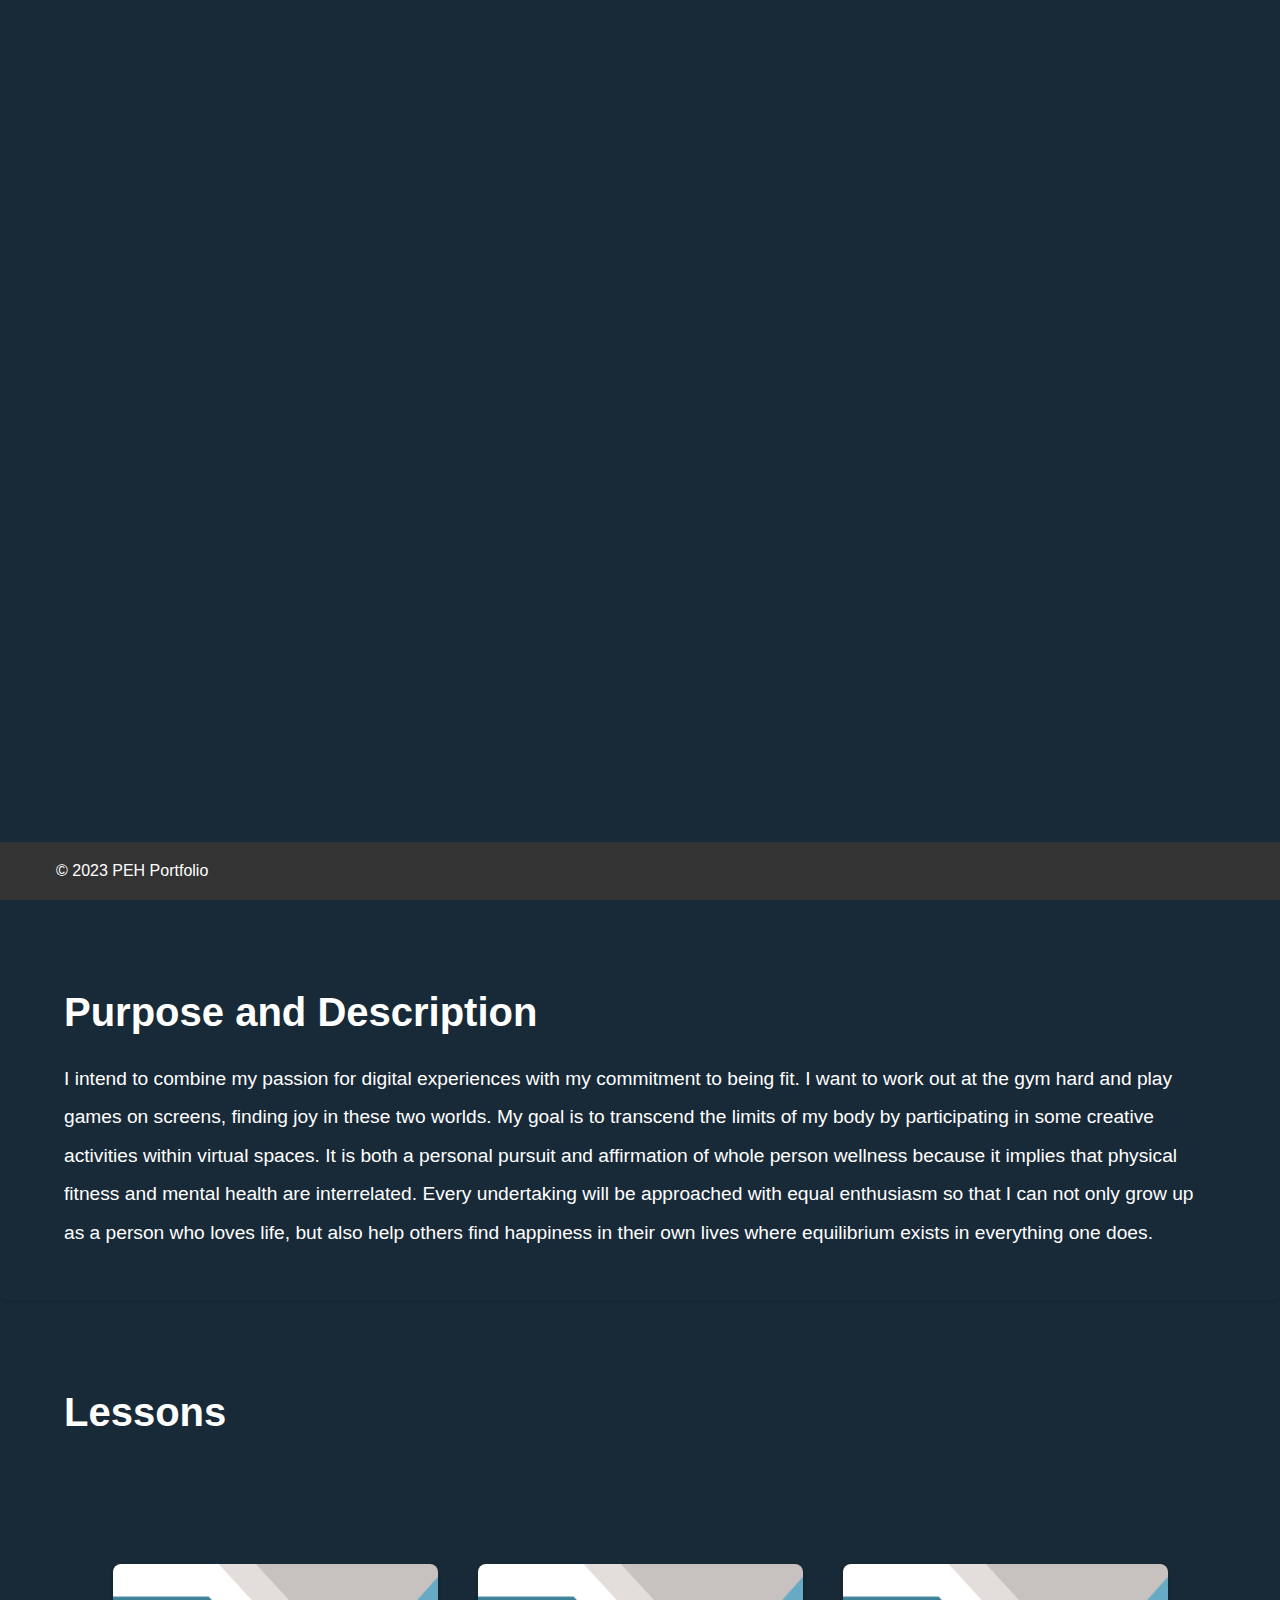
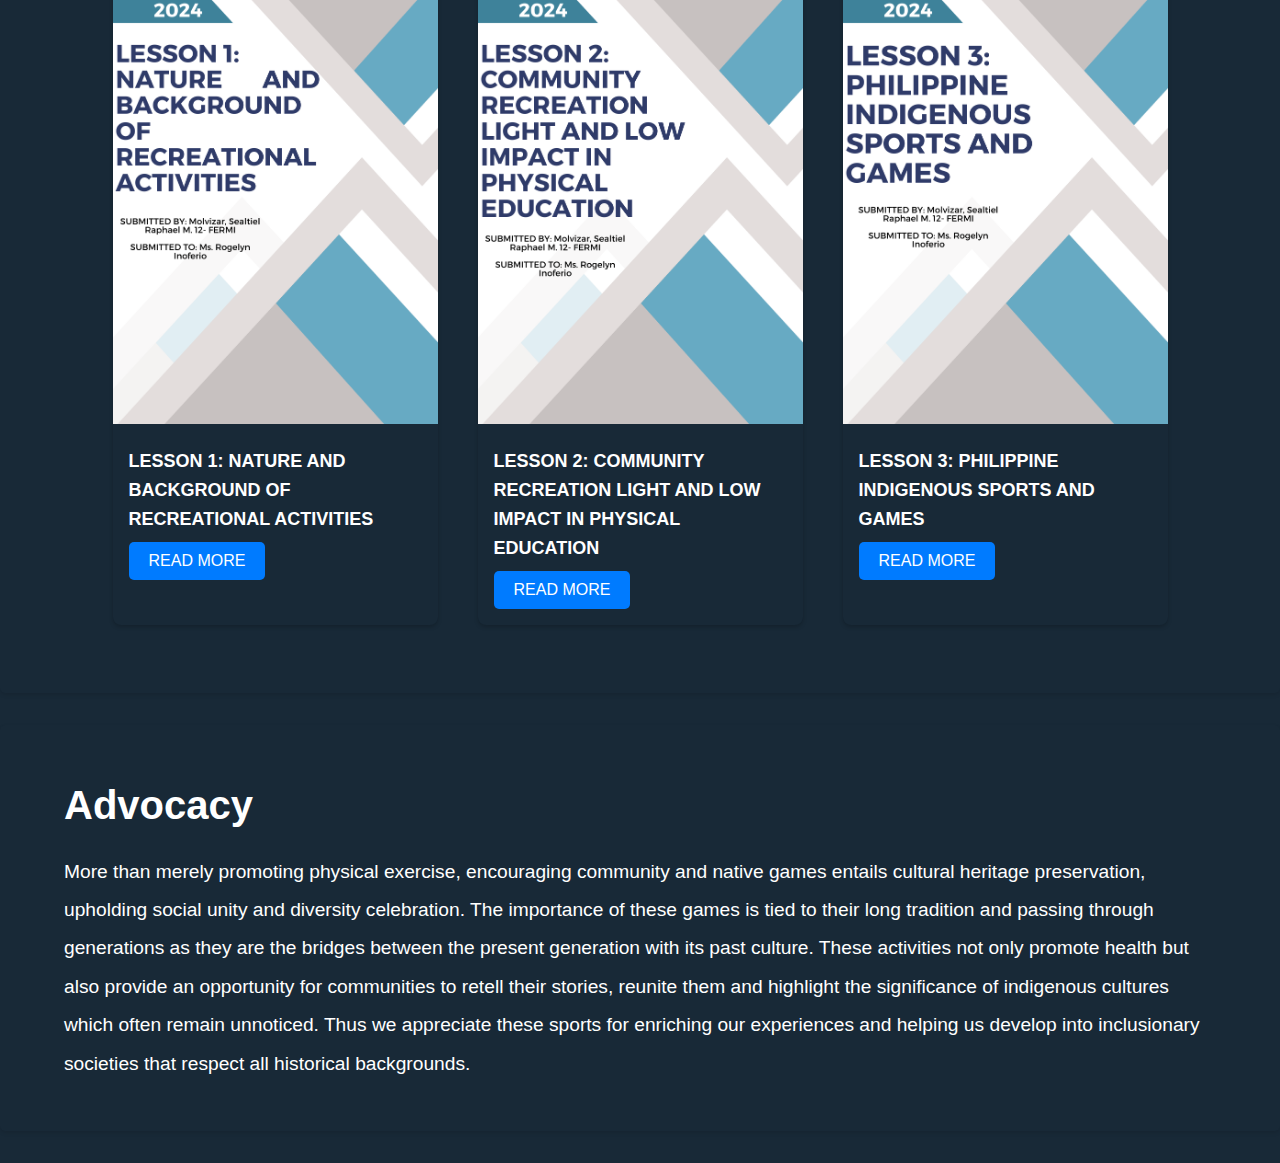
==== index.html @ 55e08d34 "Add files via upload" ====
<!DOCTYPE html>
<html lang="en">
<head>
    <meta charset="UTF-8">
    <meta name="viewport" content="width=device-width, initial-scale=1.0">
    <title>Document</title>
    <link rel="stylesheet" href="styles.css">
    <link rel="stylesheet" href="wer.css">
</head>
<body>
    <header>
        <h1>GameGain</h1>
        <nav>
            <a href="#purpose">Purpose and Description</a>
            <a href="#lesson" >Lessons</a>
            <a href="#advocacy">Advocacy</a>
        </nav>
    </header>
    <section class="Home">
        <div class="text-box">
            <h1>12-FERMI | PEH PORTFOLIO</h1>
            <h1>"Strength, Strategy, Balance."</h1>
            <p> Hi, I’m Sealtiel Raphael M. Molvizar. A committed person and who has a great love for workouts and digital escapades. 
                My journey can be seen as the synthesis of weightlifting 
                in the gym and playing fantastic computer games. 
                This is a routine that is well known to all fitness 
                addicts like me; it’s about lifting iron, pushing oneself
                 as much as possible through physical limits. The virtual 
                 world of gaming provides me with an opportunity to 
                 explore my hidden talents using unlimited imagination 
                 and strategic thinking. Every activity I undertake 
                 whether it is molding my body or exploring electronic 
                 territories, I approach it eagerly with a desire for 
                 growth, fun and contentment among other things along 
                 the way.</p>
                 <span class="btn-box">
                    <button type="button" class="btn" onclick="redirectToAnotherPage()">Back</button>
                </span>
        </div>
        
        <span class="background-span">
            <span class="overlay"></span>
            <img src="./background.png" alt="">
        </span>
        <img src="23.png" class="img" alt="">
    </section>

    <main><!-- Purpose and Description section -->
        <section id="purpose">
            <div class="container">
                <h2>Purpose and Description</h2>
                <p>I intend to combine my passion for digital experiences with my commitment to being fit. I want to work out at the gym hard and play games on screens, 
                    finding joy in these two worlds. My goal is to transcend the limits of my body by
                     participating in some creative activities within virtual spaces. It is both a personal
                      pursuit and affirmation of whole person wellness because it implies that physical 
                      fitness and mental health are interrelated. Every undertaking will be approached with
                       equal enthusiasm so that I can not only grow up as a person who loves life, but 
                       also help others find happiness in their own lives where equilibrium exists in 
                       everything one does.</p>
            </div>
        </section>

        <section id="lesson">
            <div class="container">
                <h2>Lessons</h2>
                <div class="card-container">
                    <div class="card">
                        <img src="1.png">
                        <div class="card-content">
                            <h3>LESSON 1: NATURE AND BACKGROUND OF RECREATIONAL ACTIVITIES</h3>
                            <p></p>
                            <button data-modal-target="#modal1" class="modal-button">READ MORE</button>
                            <div class="modal" id="modal1">
                                <div class="modal-header">
                                    <div class="title">Example Modal</div>
                                    <button data-close-button class="close-button">&times;</button>
                                </div>
                                <div class="modal-body">
                                    <p>Recreational activities are a variety of interests catering to different people. For instance, from the silent literary works like drawing and reading in the house to the thrilling adventures outside for instance climbing or surfing, relaxation provides opportunities that people can use for amusement as well as self-development. Every pursuit has its own charm which offers room for personal expression, innovation and social interaction with others who have similar passions.</p>
                                    <br>
                                    <p>Besides, recreational activities help in building the gap between man and nature hence creating a strong basis for environmental admiration. For example, people get actively engaged in outdoor activities such as camping or wildlife photography thus attaining experience on how natural systems work better and also developing consciousness concerning proper care of nature. This association with nature enhances physical fitness but at the same time nourishes people spiritually; it confirms innate unity between our species and an environment consisting of Earth’s creatures.</p>
                                    <br>
                                    <p>In the end, this choice will come down to something quite personal. Passion, principles and dreams are all part of how people select their pastime activities. If they can know what makes them happy and satisfied, individuals can make their lives more balanced and significant. Recreation acts as a base for self realization, relaxation of individual’s innermost beings as well as integration of oneself in his immediate environment through isolated, reflective pursuits or team oriented ones that foster companionship between friends. It is through recreation that we discover ourselves anew, rejuvenate our souls and get more connected with the world around us.</p>
                                </div>
                            </div>
                            <div id="overlay"></div>
                        </div>
                    </div>
                    <div class="card">
                        <img src="2.png">
                        <div class="card-content">
                            <h3>LESSON 2: COMMUNITY RECREATION LIGHT AND LOW IMPACT IN PHYSICAL EDUCATION</h3>
                            <p></p>
                            <button data-modal-target="#modal2" class="modal-button">READ MORE</button>
                            <div class="modal" id="modal2">
                                <div class="modal-header">
                                    <div class="title">Example Modal</div>
                                    <button data-close-button class="close-button">&times;</button>
                                </div>
                                <div class="modal-body">
                                    <p>By incorporating light and low-impact community recreation activities into physical education programs, a lot of benefits can be achieved for people with different age groups. A good example of these are activity that promote inclusion and provide enjoyable exercises to do by all. They contribute to the creation of a sense of togetherness as well as keeping healthy.</p>
                                    <br>
                                    <p>Moreover, there is need for physical educators to include light and low-impact recreation activities into their curriculum so as to foster lifelong patterns of physical activity and wellness. Such teachers give students exposure to different types of enjoyable things they can engage in out of the classroom teaching environment. This goes beyond improving just the physique but also leads to an overall better life, shaping a robustness in personality, enabling personal power and control over oneself.</p>
                                    <br>
                                    <p>There are also other benefits that come from these community-based recreation initiatives, such as the creation of opportunities for interaction and connection between individuals which goes beyond just their physical health. In essence, people learn to work together in various contexts including group activities like gardening clubs or community dance classes through which they develop socially, establish meaningful relationships with others and build strong local knit. These contacts help in creating a sense of fittingness and collective wellness thus making society more wholesome.</p>
                        
                                </div>
                            </div>
                            <div id="overlay"></div>
                        </div>
                    </div>
                    <div class="card">
                        <img src="3.png">
                        <div class="card-content">
                            <h3>LESSON 3: PHILIPPINE INDIGENOUS SPORTS AND GAMES</h3>
                            <p></p>
                            <button data-modal-target="#modal3"  class="modal-button">READ MORE</button>
                            <div class="modal" id="modal3">
                                <div class="modal-header">
                                    <div class="title">Example Modal</div>
                                    <button data-close-button class="close-button">&times;</button>
                                </div>
                                <div class="modal-body">
                                    <p>A rich cultural heritage deeply rooted in tradition and community is revealed after exploring the indigenous sports and games of the Philippines. This means that these activities, which have been handed down for centuries, are a testimony to the survival instinct and creative ability of indigenous peoples. Filipino culture can be seen not only from their traditional martial arts like Arnis but also from such unique games as Sungka played by athletes.</p>
                                    <br>
                                    <p>The Philippine indigenous sports and games connection helps us better understand the link between physical activity, cultural identity, and social cohesion. In these traditional pastimes, people come closer to their roots while finding pride and recognition among fellow kinsmen. What’s more, they keep alive cultural traditions in this way ensuring that younger generations are not left behind; thus, making it possible to pass on native wisdom from one generation to another by bridging this gap in knowledge significantly.</p>
                                    <br>
                                    <p>Moreover, when Philippine indigenous sports and games are embraced, inclusiveness and diversity in physical education and recreation is promoted. It will enable educators to establish an inclusive curriculum that respects the cultural heritage of every student by recognizing and appreciating various forms of traditional activities in different parts of the country. This will not only increase cultural awareness but also build good relations between people from different walks of life thus making society more peaceful as a whole.</p>
                                </div>
                            </div>
                            <div id="overlay"></div>
                        </div>
                    </div>
                </div>
            </div>
        </section>
                    
            </div>
        </section>

        <!-- Advocacy section -->
        <section id="advocacy">
            <div class="container">
                <h2>Advocacy</h2>
                <p>More than merely promoting physical exercise, encouraging community and native games entails cultural heritage preservation, upholding social unity and diversity celebration. The importance of these games is tied to their long tradition and passing through generations as they are the bridges between the present generation with its past culture. These activities not only promote health but also provide an opportunity for communities to retell their stories, reunite them and highlight the significance of indigenous cultures which often remain unnoticed. Thus we appreciate these sports for enriching our experiences and helping us develop into inclusionary societies that respect all historical backgrounds.</p>
            </div>
        </section>
    </main>

    <!-- Footer -->
    <footer>
        <div class="container">
            <p>&copy; 2023 PEH Portfolio</p>
    </footer>
    <script src="script.js"></script>
    <script>
        function redirectToAnotherPage() {
            window.location.href = "main.html";
        }
    </script>
</body>
</html>
---- styles.css ----
@import url('https://fonts.googleapis.com/css2?family=Montserrat:wght@600&family=Poppins&display=swap');
*{
    padding: 0;
    margin: 0;
    text-decoration: none;
    box-sizing: border-box;
    font-family: 'Poppins', sans-serif;
}
.Home{
    min-height: 100vh;
    background-color:  #182937;
    position: relative;
    display: flex;
    justify-content: space-between;
    align-items: center;
    padding: 0 100px;
    overflow: hidden;
}
header{
    position: fixed;
    top: 0;
    left: 0;
    width: 100%;
    display: flex;
    justify-content: space-between;
    align-items: center;
    padding: 30px 100px;
    font-size: 22px;
    z-index: 99;
    opacity: 0;
    animation: to_bottom 1s ease forwards;
}
header h1{
    color: #535fe9;
}
header nav a{
    color: white;
    margin-left: 70px;
    font-size: 26px;
    position: relative;
}
header nav a::before{
    content: "";
    position: absolute;
    width: 100%;
    height: 2.5px;
    bottom: -5px;
    left: 0;
    background-color: white;
    border-radius: 6px;
    transition: .3s;
    transform-origin: center;
    transform: scaleX(0);
}
header nav .active::before,
header nav a:hover::before{
    transform: scaleX(1);
}
.text-box{
    width: 50%;
}
.text-box h1{
    font-size: 45px;
    color: #535fe9;
    animation: to_right 1s ease forwards .8s;
}
.text-box h1:nth-child(2){
    font-size: 30px;
    color: white;
    animation-delay: .9s;
}
.text-box p{
    margin: 40px 0;
    font-size: 18px;
    width: 77%;
    color: white;
    animation: to_right 1s ease forwards 1s;
}
.btn-box{
    display: flex;
    gap: 20px;
}
.btn{
    position: relative;
    color: white;
    padding: 12px 30px;
    font-size: 20px;
    border: 2px solid #535fe9;
    background: transparent;
    cursor: pointer;
    border-radius: 4px;
    transition: .3s;
    animation: to_right 1s ease forwards 1.1s;
}
.btn:hover,
.btn:nth-child(2){
    color: black;
    background-color: #535fe9;
    box-shadow: 0 0 15px #535fe9;
}
.btn:nth-child(2):hover{
    color: white;
    background: transparent;
    box-shadow: none;
}
.img{
    position: absolute;
    right: 0;
    top: 0;
    height: 100%;
    z-index: 2;
    transform: translateY(90%);
    animation: to_top 1.8s ease forwards 1.1s;
}
.background-span{
    position: absolute;
    height: 100%;
    display: flex;
    right: 0;
    z-index: 0;
}
.overlay{
    position: absolute;
    width: 100%;
    height: 100%;
    background-color: #182937;
    animation: overlay_span 1.5s ease forwards 2.9s;
    transform-origin: right;
}
.text-box *{
    opacity: 0;
}
.text-box span{
    opacity: 1;
}
/* keyframes */
@keyframes to_bottom {
    0%{
        opacity: 0;
        transform: translateY(-50px);
    }
    100%{
        opacity: 1;
        transform: translateY(0);
    }
}
@keyframes to_right {
    0%{
        opacity: 0;
        transform: translateX(-50px);
    }
    100%{
        opacity: 1;
        transform: translateX(0);
    }
}
@keyframes to_top {
    0%{
        transform: translateY(100%);
    }
    100%{
        transform: translateY(0);
    }
}
@keyframes overlay_span {
    0%{
        transform: scaleX(1);
    }
    100%{
        transform: scaleX(0);
    }
}

  body {
    box-sizing: border-box;
    font-family: Arial, sans-serif;
    line-height: 1.6;
    color: white;
    background-color:#182937 ;
  }
  
  .container {
    max-width: 1200px;
    margin: 0 auto;
    padding: 0 1rem;
  }
  
  main section {
    padding: 3rem;
    background-color: #182937;
    border-radius: 5px;
    margin: 2rem 0;
    box-shadow: 0 2px 4px rgba(0, 0, 0, 0.1);
  }
  
  main section h2 {
    font-size: 2.5rem;
    margin-bottom: 1rem;
  }
  
  main section p {
    font-size: 1.2rem;
    line-height: 2;
  }
  
  /* Footer Styles */
  footer {
    background-color: #333;
    color: #fff;
    padding: 1rem;
    text-align: center;
    position: fixed;
    bottom: 0;
    left: 0;
    width: 100%;
  }
  
  footer .container {
    display: flex;
    justify-content: space-between;
    align-items: center;
    flex-wrap: wrap;
  }
  
  footer p {
    margin: 0;
    font-size: 1.2rem;
    text-align: center;
  }
  
  footer ul {
    list-style-type: none;
    margin: 0;
    padding: 0;
    display: flex;
  }
  
  footer ul li {
    margin-right: 1rem;
  }
  
  footer ul li a {
    color: #020c1c;
    text-decoration: none;
    font-size: 1rem;
    padding: 0.5rem 0.5rem;
    border-radius: 5px;
    transition: all 0.3s ease-in-out;
  }
  
  footer ul li a:hover {
    background-color: #fff;
  }
  
  footer ul li a i {
    font-size: 1.5rem;
    margin-right: 0.5rem;
    text-align: center;
  }
  
  footer ul li a:hover i {
    color: #ccc;
    text-align: center;
  }
  *, *::after, *::before {
    box-sizing: border-box;
  }
  
  .modal {
    position: fixed;
    top: 50%;
    left: 50%;
    transform: translate(-50%, -50%) scale(0);
    transition: transform 0.3s ease-in-out;
    border: 0px solid;
    border-radius: 10px;
    z-index: 10;
    background-color: #fff;
    width: 80%; 
    max-width: 800px; 
    max-height: 80%; 
    overflow-y: auto; 
    box-shadow: 0 0 10px rgba(0, 0, 0, 0.2);
}

.modal.active {
    transform: translate(-50%, -50%) scale(1);
}

.modal-header {
    padding: 15px;
    display: flex;
    justify-content: space-between;
    align-items: center;
    border-bottom: 1px solid #ccc;
}

.modal-header .title {
    font-size: 1.25rem;
    font-weight: bold;
}

.modal-header .close-button {
    cursor: pointer;
    border: none;
    outline: none;
    background: none;
    font-size: 1.5rem;
    font-weight: bold;
    color: #888;
    transition: color 0.3s ease-in-out;
}

.modal-header .close-button:hover {
    color: #333; /* Darken color on hover */
}

.modal-body {
    padding: 15px;
    font-size: 16px;
    line-height: 1.5;
    text-align: justify; 
}

#overlay {
    position: fixed;
    opacity: 0;
    transition: opacity 0.3s ease-in-out;
    top: 0;
    left: 0;
    right: 0;
    bottom: 0;
    background-color: rgba(0, 0, 0, 0.5);
    pointer-events: none;
    z-index: 5;
}

#overlay.active {
    opacity: 1;
    pointer-events: all;
}
.modal-button {
    background-color: #007bff;
    color: white;
    padding: 10px 20px;
    border: none;
    border-radius: 5px;
    cursor: pointer;
    font-size: 16px;
  }
  
  .modal-button:hover {
    background-color: #0056b3;
  }
  
  .modal-button:focus {
    outline: none;
  }


  
  /* Add this CSS at the end of your existing CSS */

/* General Responsive Styles */
@media screen and (max-width: 768px) {
    header {
        padding: 15px;
        font-size: 18px;
    }
    header nav a {
        font-size: 18px;
        margin-left: 30px;
    }
    .Home {
        padding: 0 20px;
    }
    .text-box {
        width: 100%;
        text-align: center;
    }
    .text-box h1 {
        font-size: 30px;
    }
    .text-box p {
        width: 100%;
    }
    .btn-box {
        flex-direction: column;
        align-items: center;
    }
    .btn {
        margin-top: 20px;
    }
    .img {
        display: none;
    }
    .background-span {
        display: none;
    }
}

/* Responsive Modal Styles */
.modal {
    width: 90%; /* Adjust width for smaller screens */
    max-width: 400px; /* Adjust maximum width */
    padding: 15px;
}

.modal-header .title {
    font-size: 1rem;
}

.modal-header .close-button {
    font-size: 1rem;
}

.modal-body {
    font-size: 14px;
}

/* Responsive Footer Styles */
footer {
    padding: 1rem 20px;
}

footer p {
    font-size: 1rem;
}

footer ul li a {
    font-size: 0.9rem;
    padding: 0.3rem 0.5rem;
}

footer ul li a i {
    font-size: 1.2rem;
}
---- wer.css ----
*{
    margin:0px;
    padding:0px;
    box-sizing: border-box;
    font-family: sans-serif;
  }
  body{
    background-color: #182937;
  }
  .card-container{
    display: flex;
    justify-content: center;
    flex-wrap: wrap;
    margin-top: 100px;
  }
  .card{
    width: 325px;
    background-color:  #182937;
    border-radius: 8px;
    overflow: hidden;
    box-shadow: 0px 2px 4px rgba(0, 0, 0, 0.2);
    margin: 20px;
  }
  .card img{
    width: 100%;
    height: auto;

  }
  .card-content{
    padding: 16px;

  }
  .card-content h3{
    font-size: 18px;
    margin-bottom: 8px;

  }
  .card-content p{
    color: #666;
    font-size: 15px;
    line-height: 1.3;
  }
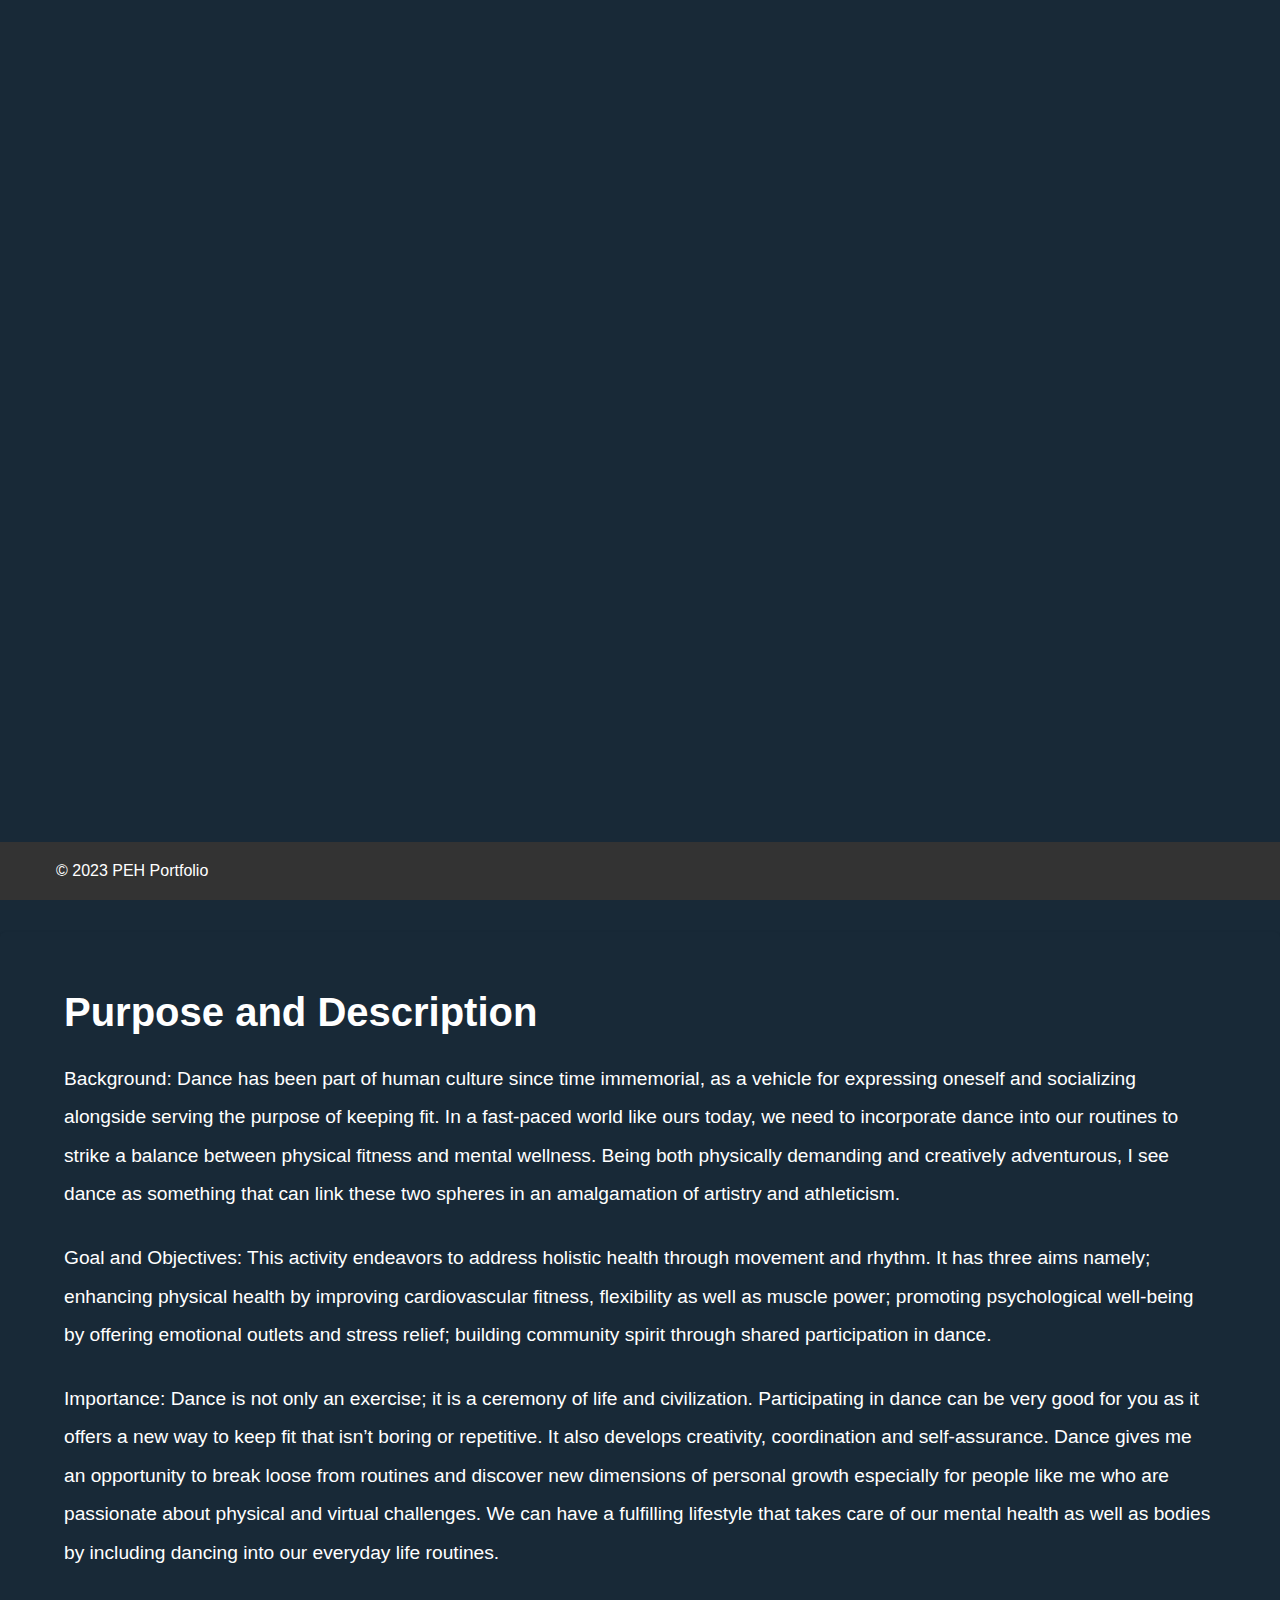
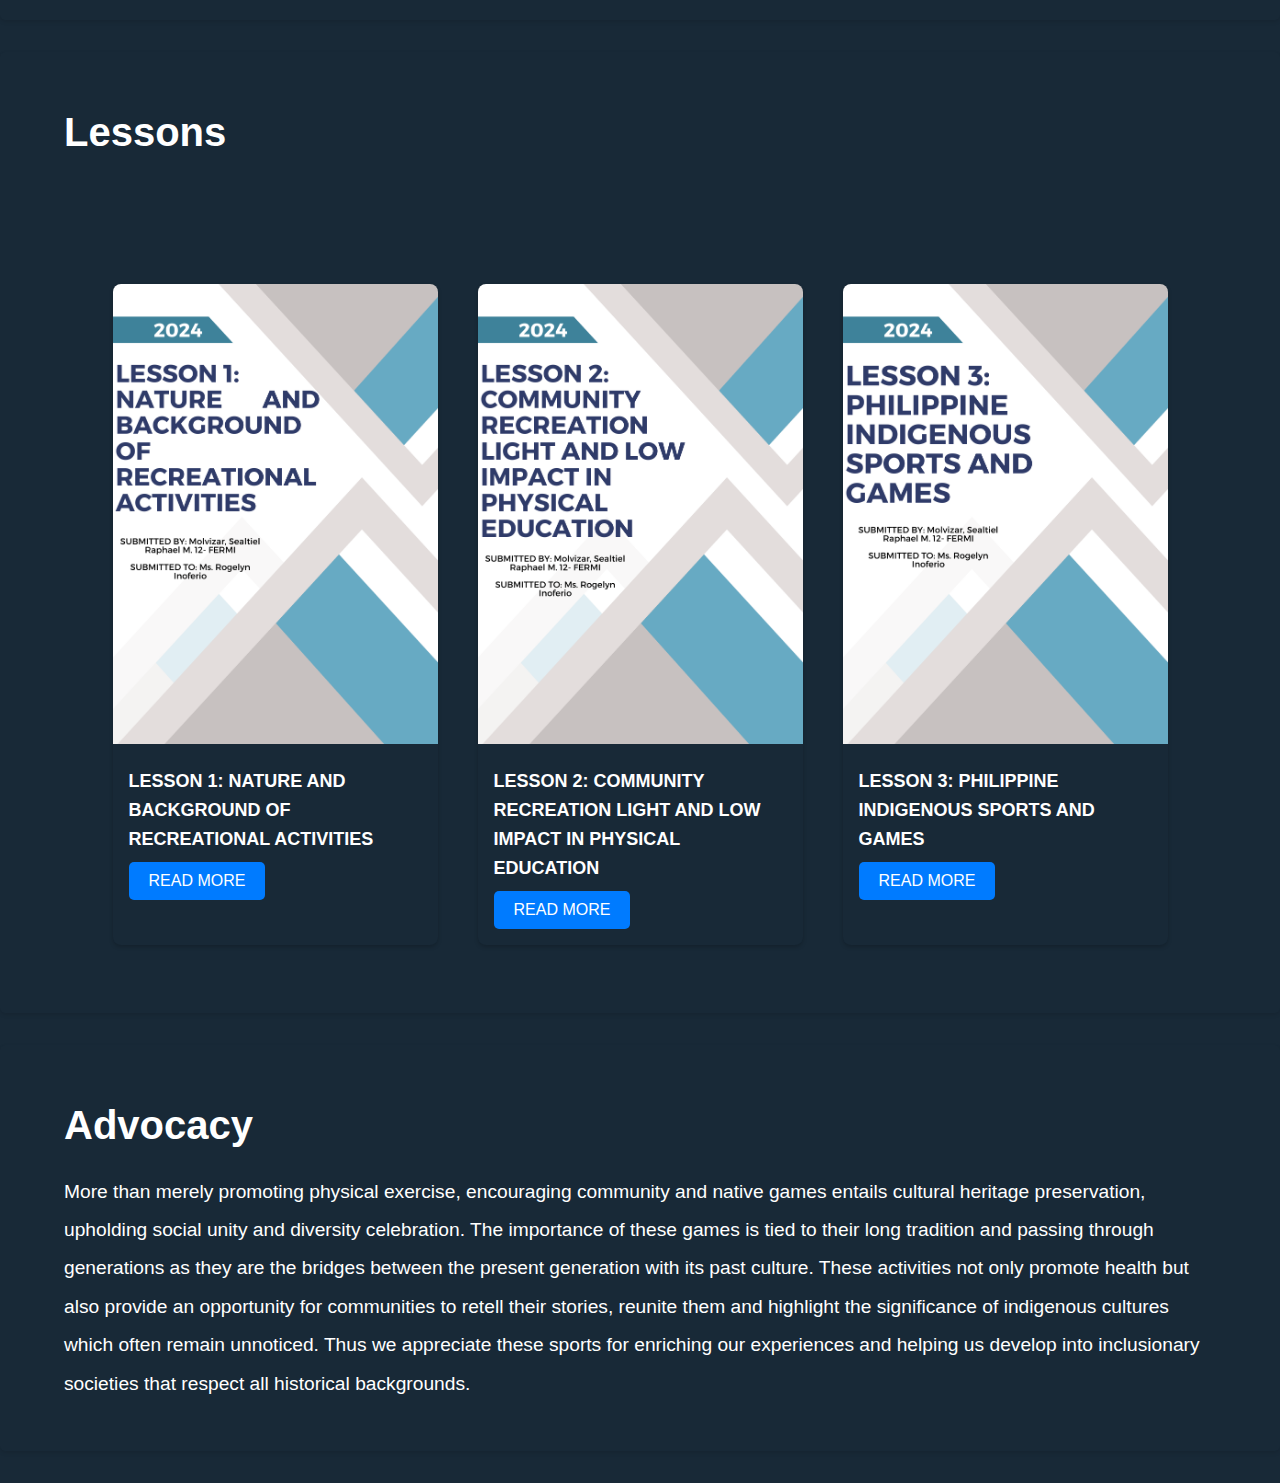
==== commit dab0a923: "index.html" ====
--- a/index.html
+++ b/index.html
@@ -49,14 +49,11 @@
         <section id="purpose">
             <div class="container">
                 <h2>Purpose and Description</h2>
-                <p>I intend to combine my passion for digital experiences with my commitment to being fit. I want to work out at the gym hard and play games on screens, 
-                    finding joy in these two worlds. My goal is to transcend the limits of my body by
-                     participating in some creative activities within virtual spaces. It is both a personal
-                      pursuit and affirmation of whole person wellness because it implies that physical 
-                      fitness and mental health are interrelated. Every undertaking will be approached with
-                       equal enthusiasm so that I can not only grow up as a person who loves life, but 
-                       also help others find happiness in their own lives where equilibrium exists in 
-                       everything one does.</p>
+                <p>Background: Dance has been part of human culture since time immemorial, as a vehicle for expressing oneself and socializing alongside serving the purpose of keeping fit. In a fast-paced world like ours today, we need to incorporate dance into our routines to strike a balance between physical fitness and mental wellness. Being both physically demanding and creatively adventurous, I see dance as something that can link these two spheres in an amalgamation of artistry and athleticism. </p>
+                <br>
+                <p>Goal and Objectives: This activity endeavors to address holistic health through movement and rhythm. It has three aims namely; enhancing physical health by improving cardiovascular fitness, flexibility as well as muscle power; promoting psychological well-being by offering emotional outlets and stress relief; building community spirit through shared participation in dance.</p>
+                <br>
+                <p>Importance: Dance is not only an exercise; it is a ceremony of life and civilization. Participating in dance can be very good for you as it offers a new way to keep fit that isn’t boring or repetitive. It also develops creativity, coordination and self-assurance. Dance gives me an opportunity to break loose from routines and discover new dimensions of personal growth especially for people like me who are passionate about physical and virtual challenges. We can have a fulfilling lifestyle that takes care of our mental health as well as bodies by including dancing into our everyday life routines.</p>
             </div>
         </section>
 
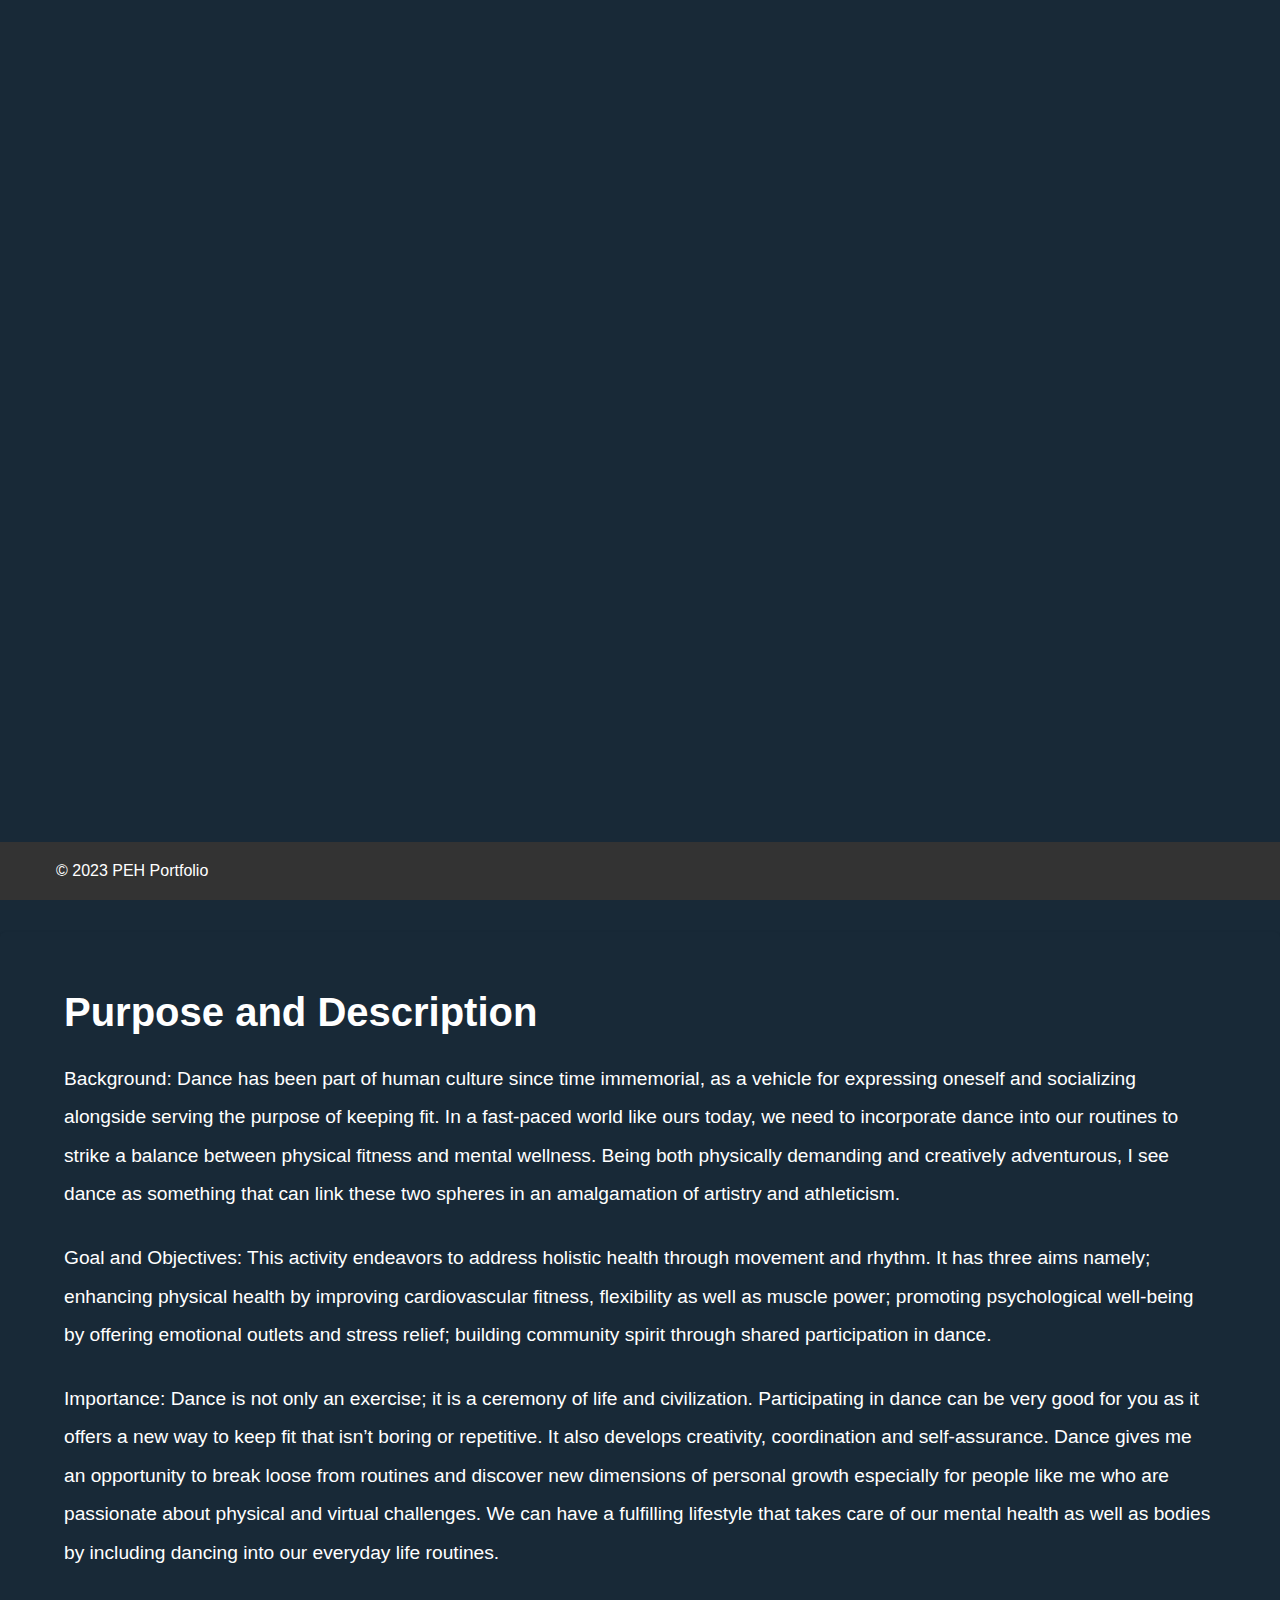
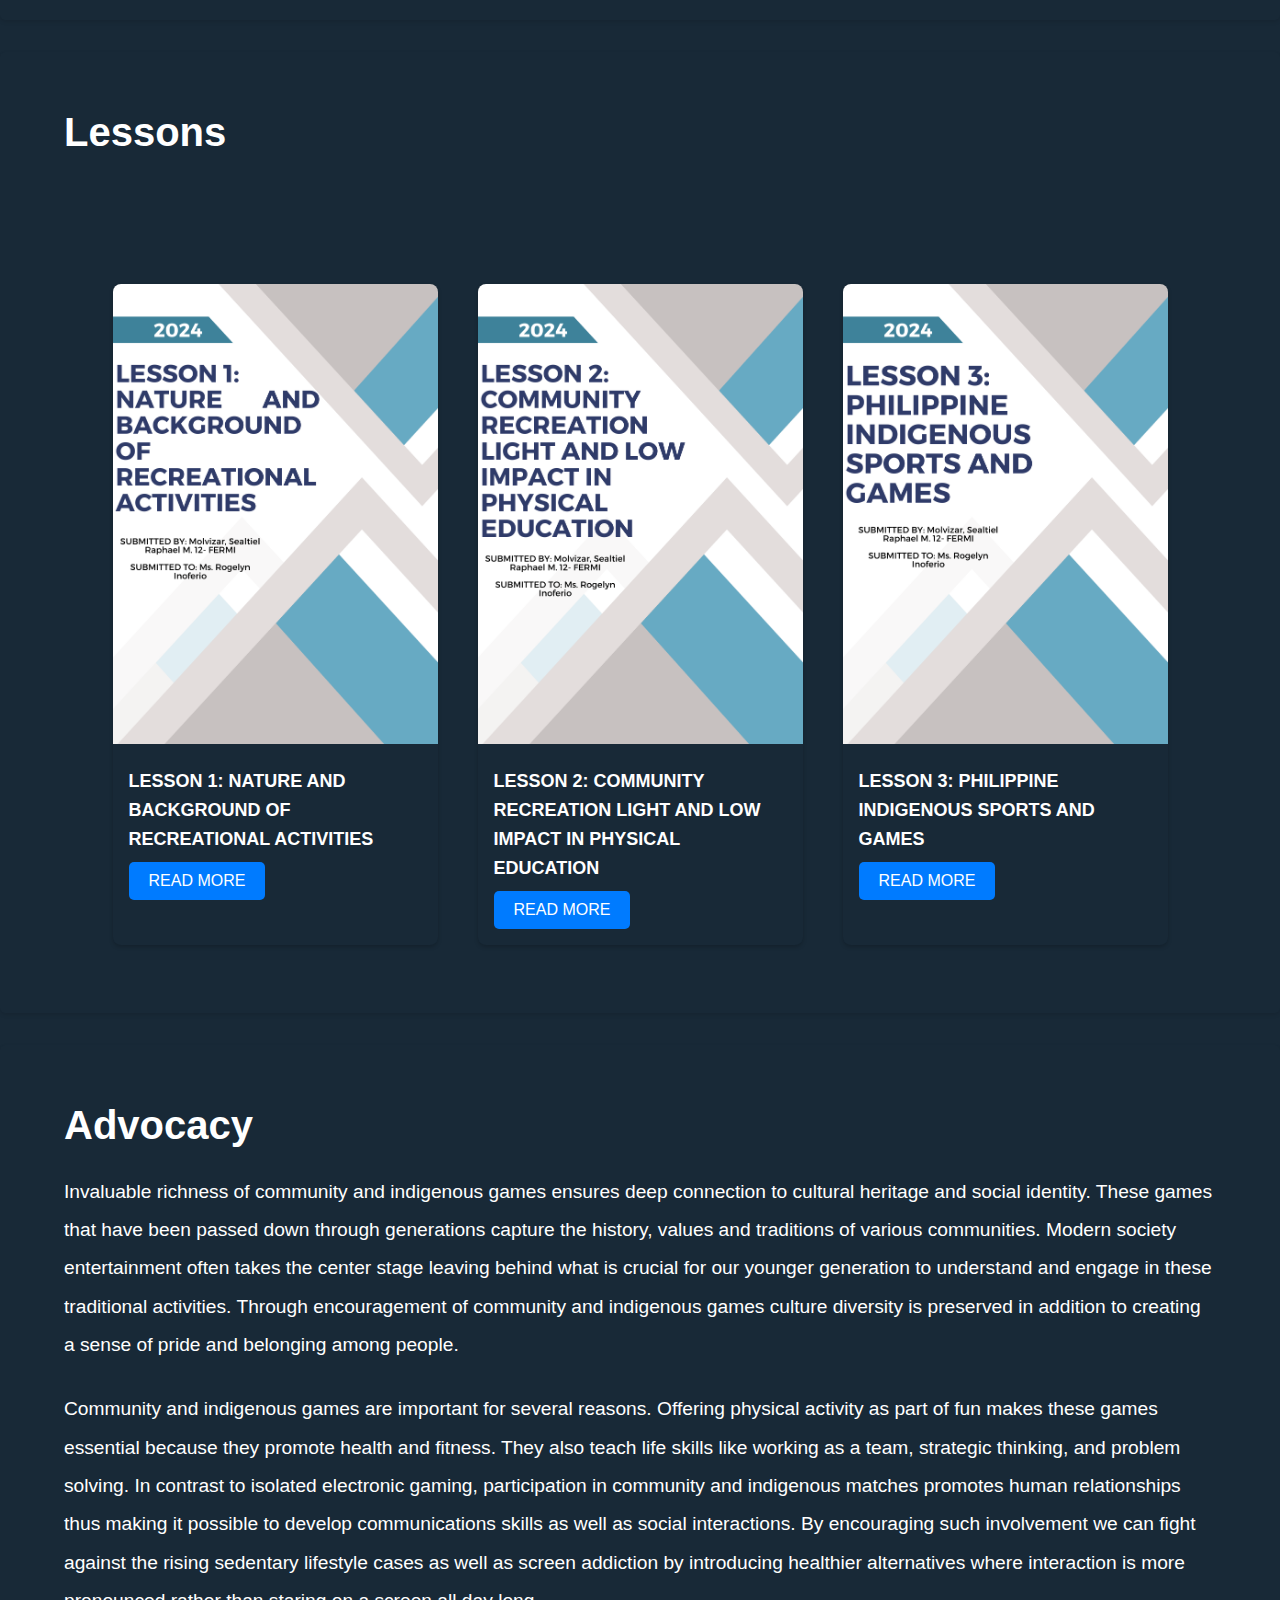
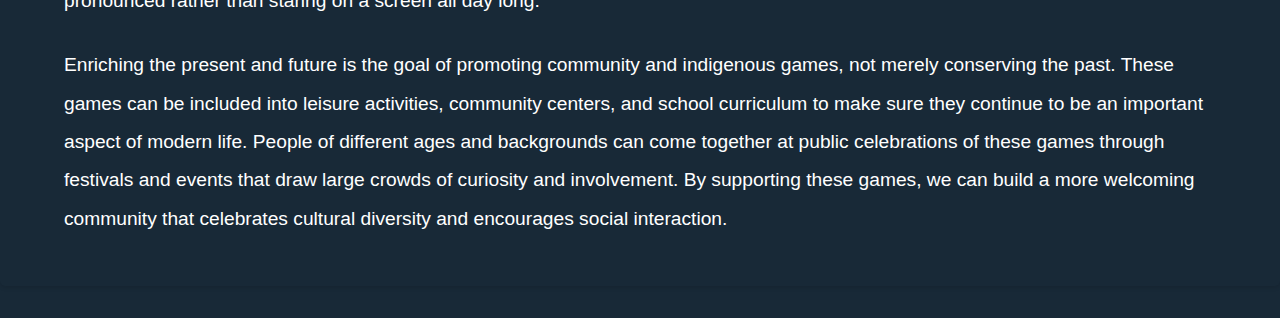
==== commit 91cf0a96: "index.html" ====
--- a/index.html
+++ b/index.html
@@ -139,7 +139,11 @@
         <section id="advocacy">
             <div class="container">
                 <h2>Advocacy</h2>
-                <p>More than merely promoting physical exercise, encouraging community and native games entails cultural heritage preservation, upholding social unity and diversity celebration. The importance of these games is tied to their long tradition and passing through generations as they are the bridges between the present generation with its past culture. These activities not only promote health but also provide an opportunity for communities to retell their stories, reunite them and highlight the significance of indigenous cultures which often remain unnoticed. Thus we appreciate these sports for enriching our experiences and helping us develop into inclusionary societies that respect all historical backgrounds.</p>
+                <p>Invaluable richness of community and indigenous games ensures deep connection to cultural heritage and social identity. These games that have been passed down through generations capture the history, values and traditions of various communities. Modern society entertainment often takes the center stage leaving behind what is crucial for our younger generation to understand and engage in these traditional activities. Through encouragement of community and indigenous games culture diversity is preserved in addition to creating a sense of pride and belonging among people.</p>
+                <br>
+                <p>Community and indigenous games are important for several reasons. Offering physical activity as part of fun makes these games essential because they promote health and fitness. They also teach life skills like working as a team, strategic thinking, and problem solving. In contrast to isolated electronic gaming, participation in community and indigenous matches promotes human relationships thus making it possible to develop communications skills as well as social interactions. By encouraging such involvement we can fight against the rising sedentary lifestyle cases as well as screen addiction by introducing healthier alternatives where interaction is more pronounced rather than staring on a screen all day long.</p>
+                <br>
+                <p>Enriching the present and future is the goal of promoting community and indigenous games, not merely conserving the past. These games can be included into leisure activities, community centers, and school curriculum to make sure they continue to be an important aspect of modern life. People of different ages and backgrounds can come together at public celebrations of these games through festivals and events that draw large crowds of curiosity and involvement. By supporting these games, we can build a more welcoming community that celebrates cultural diversity and encourages social interaction.</p>
             </div>
         </section>
     </main>
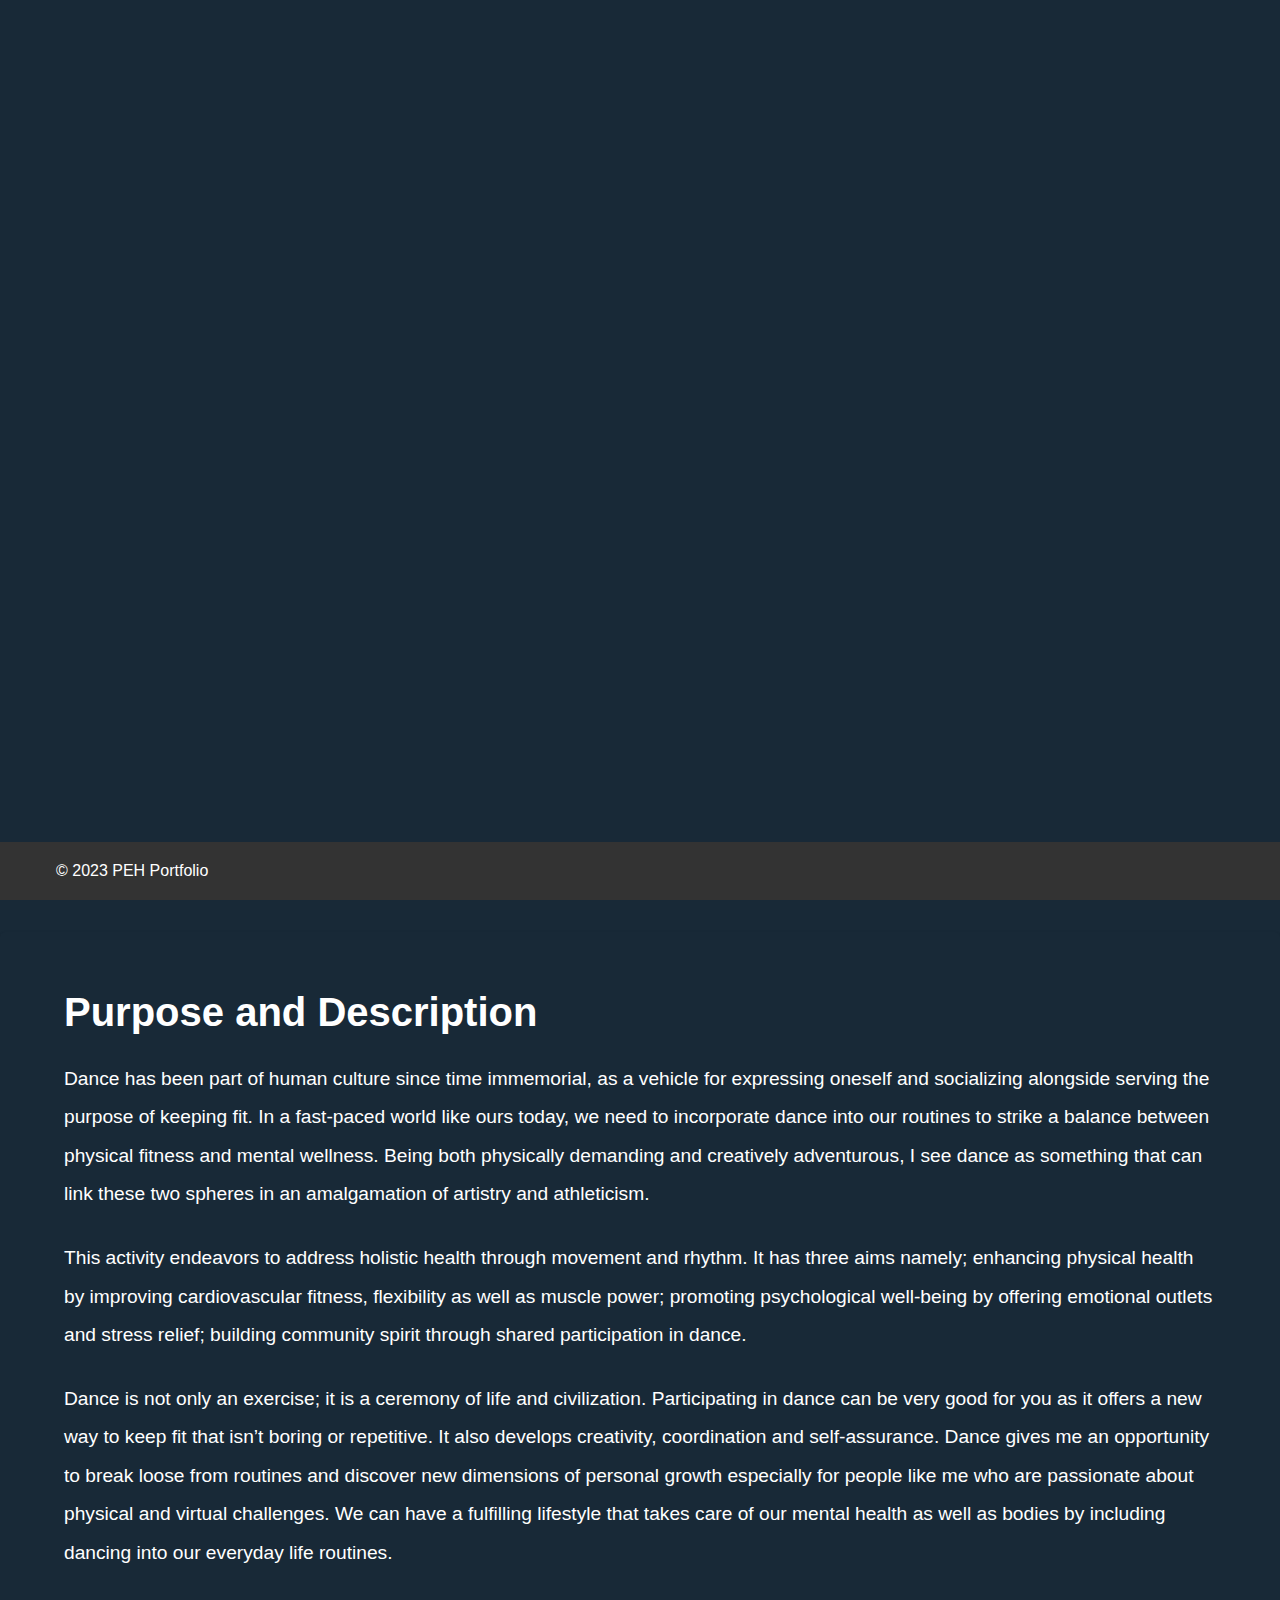
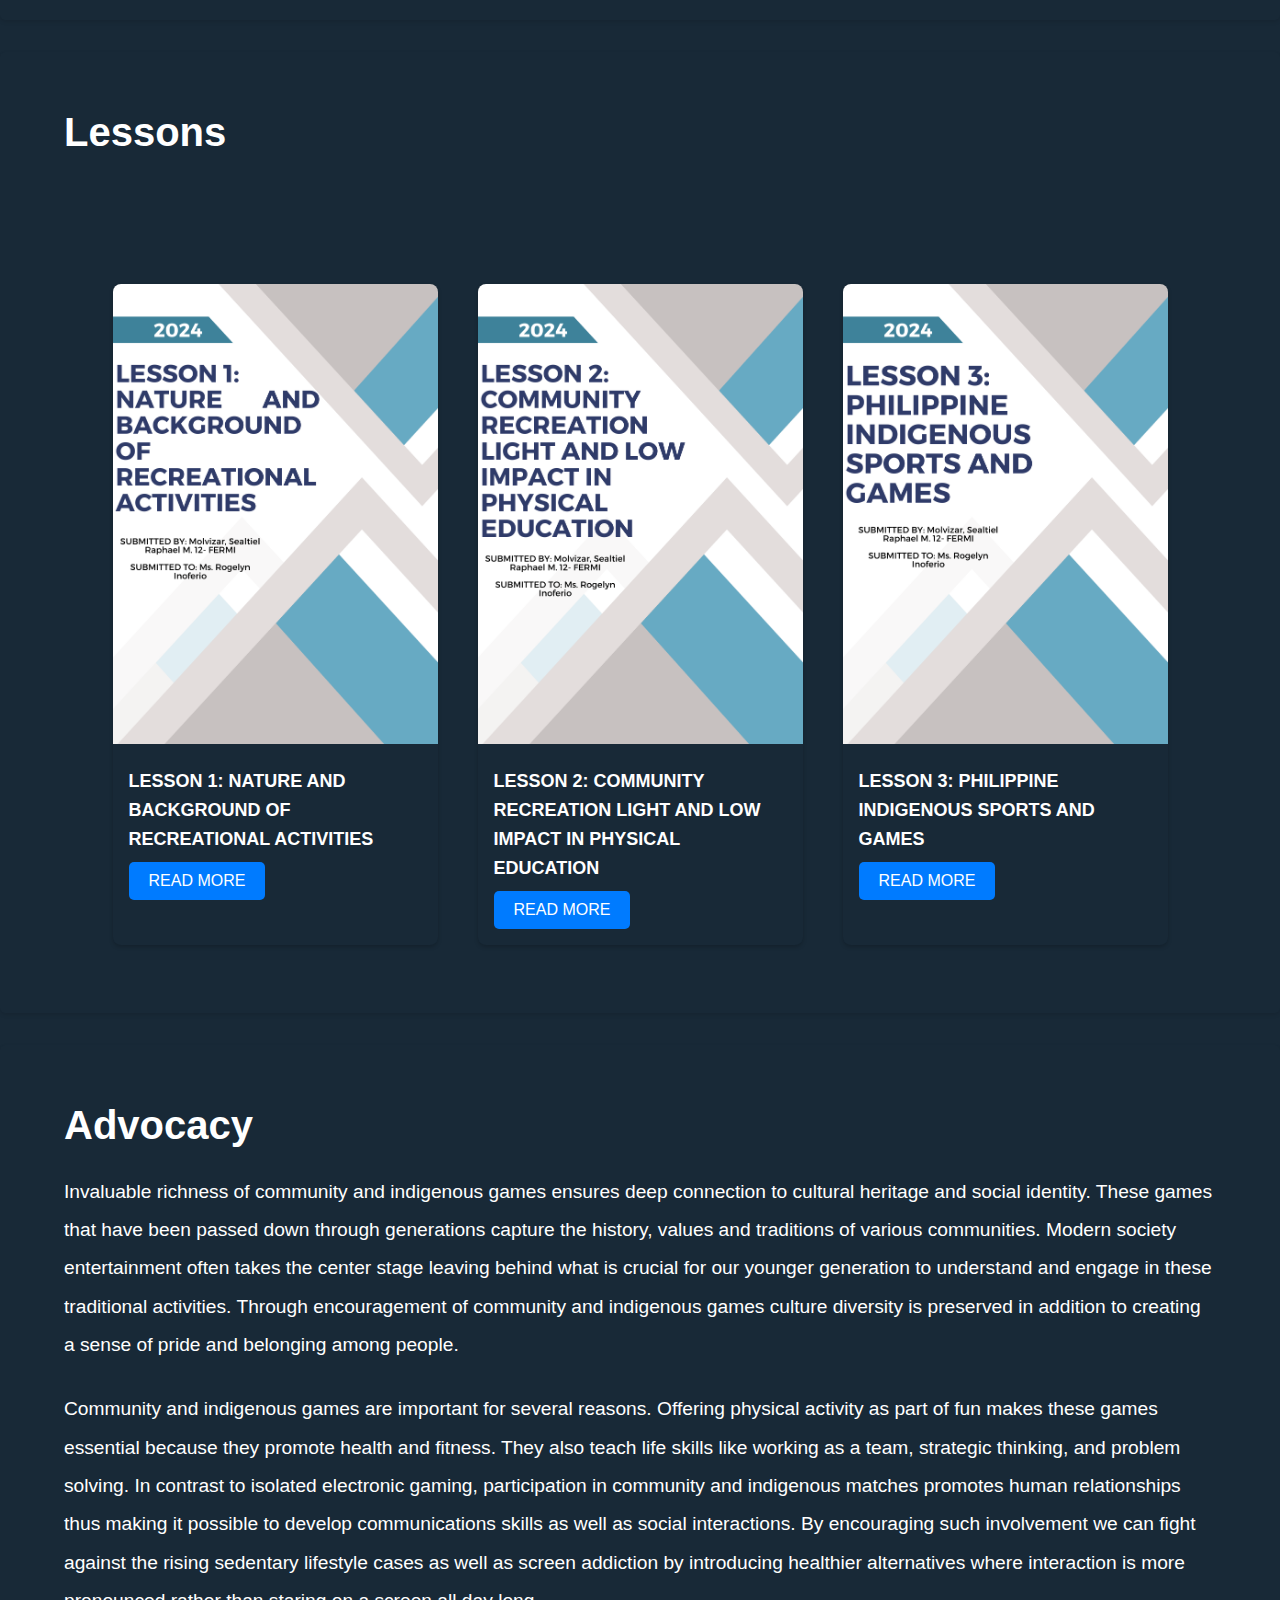
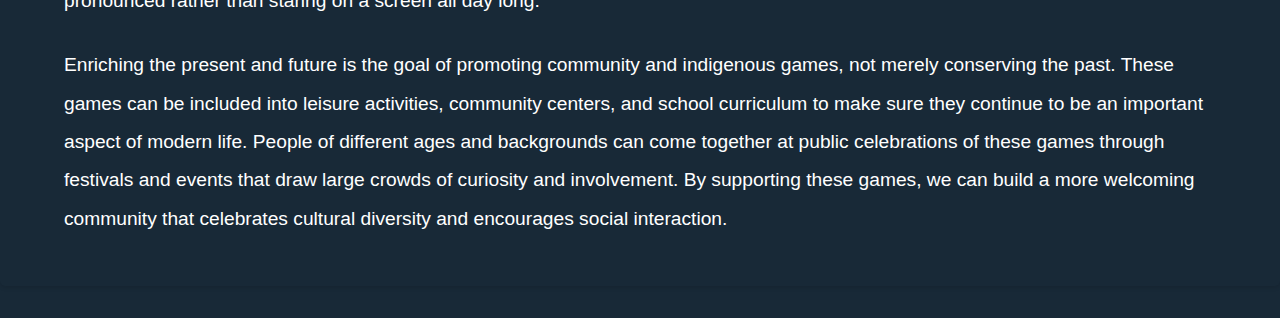
==== commit 4c37b3a1: "index.html" ====
--- a/index.html
+++ b/index.html
@@ -49,11 +49,11 @@
         <section id="purpose">
             <div class="container">
                 <h2>Purpose and Description</h2>
-                <p>Background: Dance has been part of human culture since time immemorial, as a vehicle for expressing oneself and socializing alongside serving the purpose of keeping fit. In a fast-paced world like ours today, we need to incorporate dance into our routines to strike a balance between physical fitness and mental wellness. Being both physically demanding and creatively adventurous, I see dance as something that can link these two spheres in an amalgamation of artistry and athleticism. </p>
+                <p>Dance has been part of human culture since time immemorial, as a vehicle for expressing oneself and socializing alongside serving the purpose of keeping fit. In a fast-paced world like ours today, we need to incorporate dance into our routines to strike a balance between physical fitness and mental wellness. Being both physically demanding and creatively adventurous, I see dance as something that can link these two spheres in an amalgamation of artistry and athleticism. </p>
                 <br>
-                <p>Goal and Objectives: This activity endeavors to address holistic health through movement and rhythm. It has three aims namely; enhancing physical health by improving cardiovascular fitness, flexibility as well as muscle power; promoting psychological well-being by offering emotional outlets and stress relief; building community spirit through shared participation in dance.</p>
+                <p>This activity endeavors to address holistic health through movement and rhythm. It has three aims namely; enhancing physical health by improving cardiovascular fitness, flexibility as well as muscle power; promoting psychological well-being by offering emotional outlets and stress relief; building community spirit through shared participation in dance.</p>
                 <br>
-                <p>Importance: Dance is not only an exercise; it is a ceremony of life and civilization. Participating in dance can be very good for you as it offers a new way to keep fit that isn’t boring or repetitive. It also develops creativity, coordination and self-assurance. Dance gives me an opportunity to break loose from routines and discover new dimensions of personal growth especially for people like me who are passionate about physical and virtual challenges. We can have a fulfilling lifestyle that takes care of our mental health as well as bodies by including dancing into our everyday life routines.</p>
+                <p>Dance is not only an exercise; it is a ceremony of life and civilization. Participating in dance can be very good for you as it offers a new way to keep fit that isn’t boring or repetitive. It also develops creativity, coordination and self-assurance. Dance gives me an opportunity to break loose from routines and discover new dimensions of personal growth especially for people like me who are passionate about physical and virtual challenges. We can have a fulfilling lifestyle that takes care of our mental health as well as bodies by including dancing into our everyday life routines.</p>
             </div>
         </section>
 
